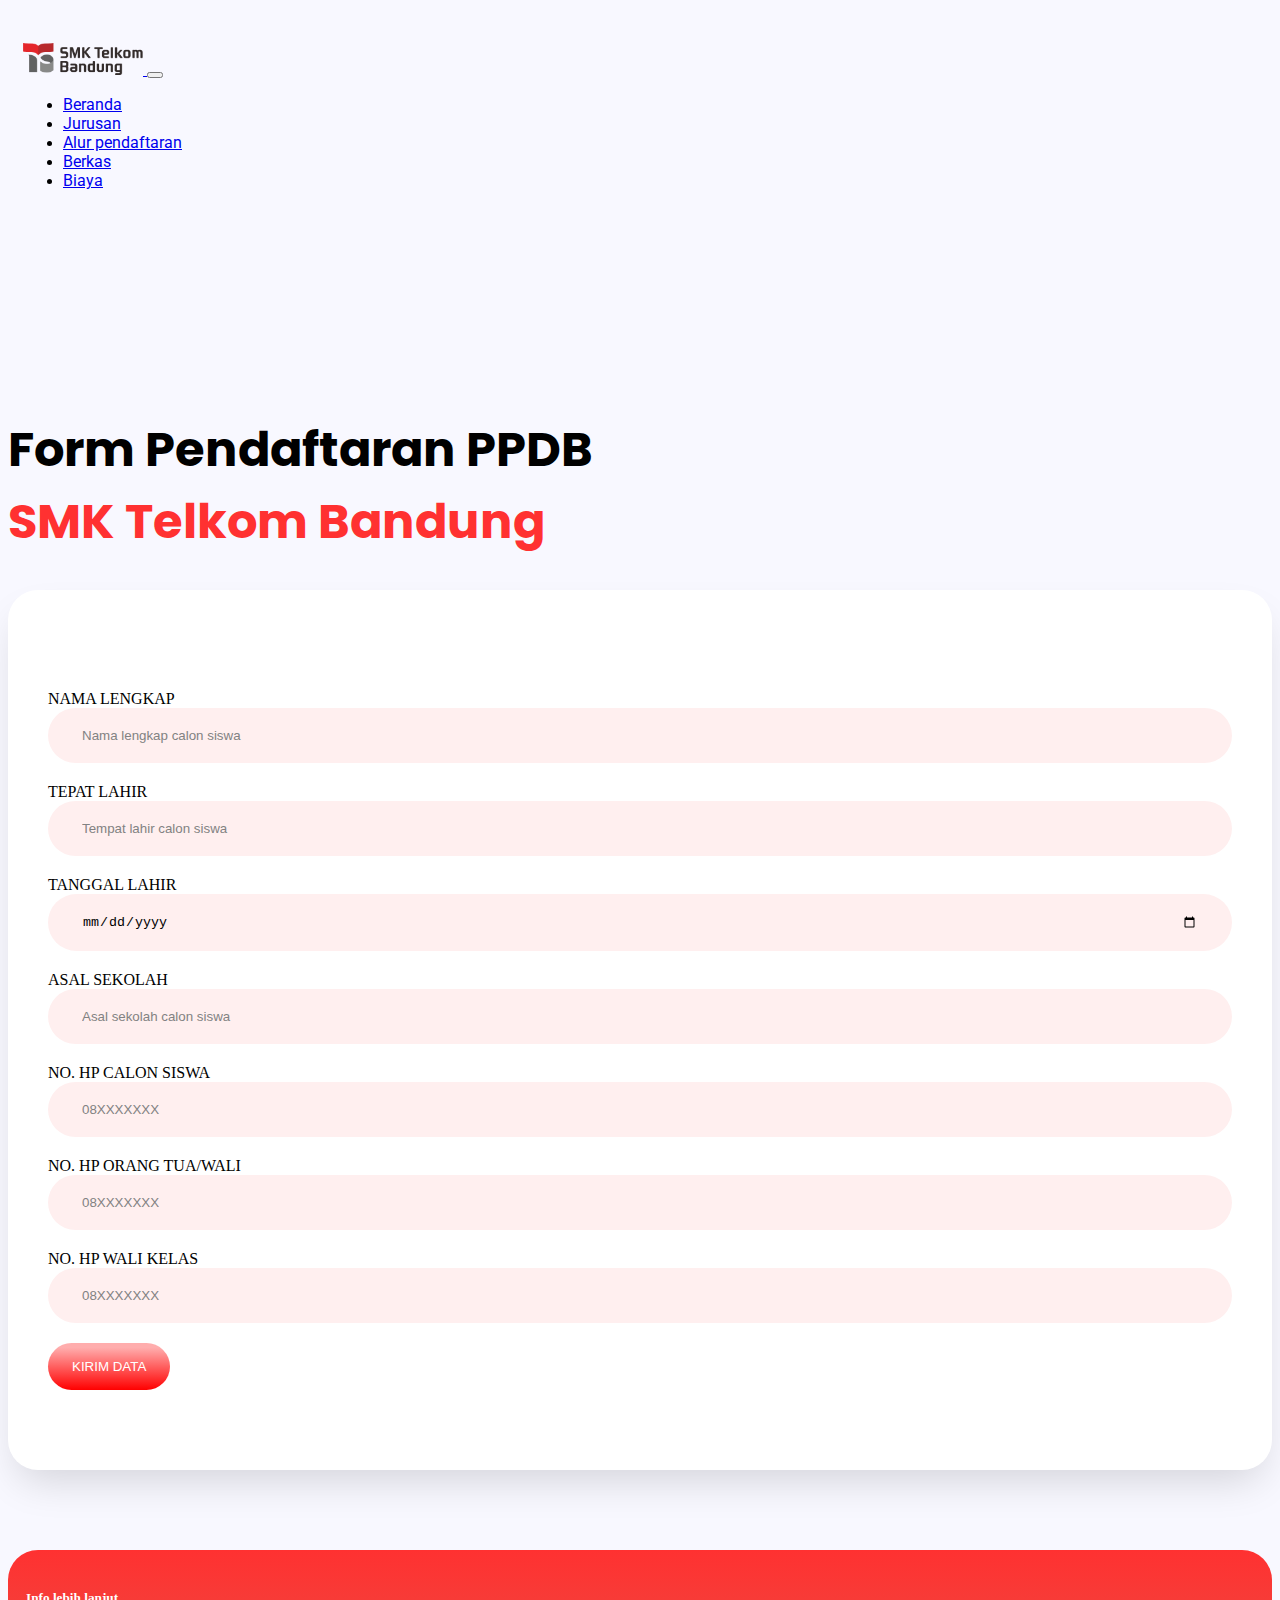
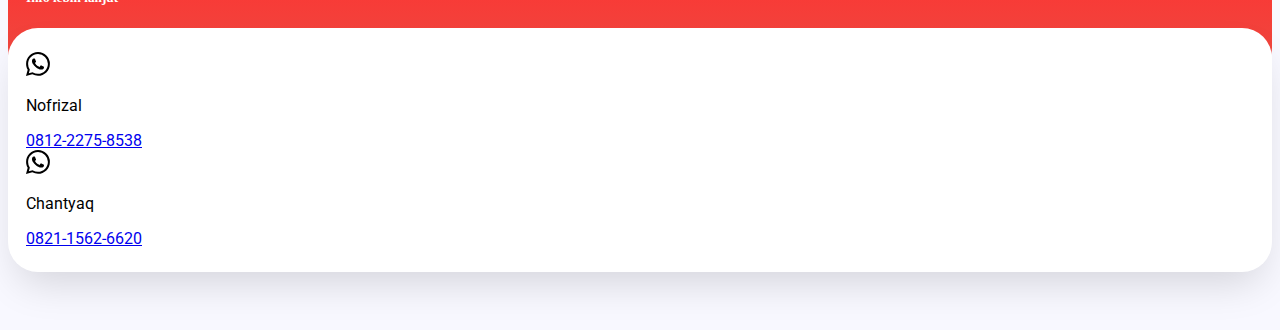
==== pendaftaran.html @ 1e6db485 "First commit" ====
<!DOCTYPE html>
<html lang="en">
<head>
    <meta charset="UTF-8">
    <meta http-equiv="X-UA-Compatible" content="IE=edge">
    <meta name="viewport" content="width=device-width, initial-scale=1.0">
    <!-- CSS links -->
    <link rel="stylesheet" href="https://cdn.jsdelivr.net/npm/bootstrap@4.6.0/dist/css/bootstrap.min.css" integrity="sha384-B0vP5xmATw1+K9KRQjQERJvTumQW0nPEzvF6L/Z6nronJ3oUOFUFpCjEUQouq2+l" crossorigin="anonymous">
    <link rel="stylesheet" href="css/main.css">
    <link rel="stylesheet" href="css/pendaftaran.css">
    <!-- Font links -->
    <link rel="preconnect" href="https://fonts.googleapis.com">
    <link rel="preconnect" href="https://fonts.gstatic.com" crossorigin>
    <link href="https://fonts.googleapis.com/css2?family=Poppins:wght@400;700&family=Roboto:wght@400;500;700&display=swap" rel="stylesheet">

    <title>PRIMASERU | SMK-TEL BDG</title>
</head>
<body>
    <nav class="navbar navbar-expand-lg navbar-light fixed-top">
        <div class="container">
            <a class="navbar-brand" href="#">
                <img src="images/logo.png" width="120" alt="">
            </a>
            <button class="navbar-toggler" type="button" data-toggle="collapse" data-target="#navbarNav" aria-controls="navbarNav" aria-expanded="false" aria-label="Toggle navigation">
                <span class="navbar-toggler-icon"></span>
            </button>
            <div class="collapse navbar-collapse" id="navbarNav">
                <ul class="navbar-nav ml-auto">
                    <li class="nav-item">
                        <a class="nav-link" href="index.html">Beranda</a>
                    </li>
                    <li class="nav-item">
                        <a class="nav-link" href="index.html#section-2">Jurusan</a>
                    </li>
                    <li class="nav-item">
                        <a class="nav-link" href="index.html#section-4">Alur pendaftaran</a>
                    </li>
                    <li class="nav-item">
                        <a class="nav-link" href="index.html#section-5">Berkas</a>
                    </li>
                    <li class="nav-item">
                        <a class="nav-link" href="index.html#section-8">Biaya</a>
                    </li>
                </ul>
            </div>
        </div>
    </nav>

    <main>
        <section class="form-pendaftaran">
            <div class="container">
                <h1 class="heading-section mb-5">Form Pendaftaran PPDB <br><span class="red-text">SMK Telkom Bandung</span></h1>
                <div class="row justify-content-center">
                    <div class="col-lg-9">
                        <form action="" method="POST">
                            <div class="input-group">
                                <label class="ml-4" for="nama">NAMA LENGKAP</label>
                                <input type="text" id="nama" placeholder="Nama lengkap calon siswa">
                            </div>
                            <div class="d-flex m-0 flex-wrap flex-md-nowrap">
                                <div class="input-group pr-md-3">
                                    <label class="ml-4" for="tempat-lahir">TEPAT LAHIR</label>
                                    <input type="text" id="tempat-lahir" placeholder="Tempat lahir calon siswa">
                                </div>

                                <div class="input-group pl-md-3">
                                    <label class="ml-4" for="tanggal-lahir">TANGGAL LAHIR</label>
                                    <input type="date" id="tanggal-lahir">
                                </div>
                            </div>
                            <div class="input-group">
                                <label class="ml-4" for="asal-sekolah">ASAL SEKOLAH</label>
                                <input type="text" id="asal-sekolah" placeholder="Asal sekolah calon siswa">
                            </div>

                            <div class="input-group">
                                <label class="ml-4" for="hp-siswa">NO. HP CALON SISWA</label>
                                <input type="number" id="hp-siswa" placeholder="08XXXXXXX">
                            </div>
                            <div class="input-group">
                                <label class="ml-4" for="hp-ortu">NO. HP ORANG TUA/WALI</label>
                                <input type="number" id="hp-ortu" placeholder="08XXXXXXX">
                            </div>
                            <div class="input-group">
                                <label class="ml-4" for="hp-wakel">NO. HP WALI KELAS</label>
                                <input type="number" id="hp-wakel" placeholder="08XXXXXXX">
                            </div>
                            <button type="submit" class="my-btn-primary px-5 mt-4">KIRIM DATA</button>
                        </form>
                    </div>
                    <div class="col-lg-3 col-md-8">
                        <div class="kontak-card">
                            <div class="kontak-heading">
                                <h5>Info lebih lanjut</h5>
                            </div>
                            <div class="kontak">
                                <div class="d-flex mb-3">
                                    <svg xmlns="http://www.w3.org/2000/svg" width="24" height="24" fill="currentColor" class="bi bi-whatsapp" viewBox="0 0 16 16">
                                        <path d="M13.601 2.326A7.854 7.854 0 0 0 7.994 0C3.627 0 .068 3.558.064 7.926c0 1.399.366 2.76 1.057 3.965L0 16l4.204-1.102a7.933 7.933 0 0 0 3.79.965h.004c4.368 0 7.926-3.558 7.93-7.93A7.898 7.898 0 0 0 13.6 2.326zM7.994 14.521a6.573 6.573 0 0 1-3.356-.92l-.24-.144-2.494.654.666-2.433-.156-.251a6.56 6.56 0 0 1-1.007-3.505c0-3.626 2.957-6.584 6.591-6.584a6.56 6.56 0 0 1 4.66 1.931 6.557 6.557 0 0 1 1.928 4.66c-.004 3.639-2.961 6.592-6.592 6.592zm3.615-4.934c-.197-.099-1.17-.578-1.353-.646-.182-.065-.315-.099-.445.099-.133.197-.513.646-.627.775-.114.133-.232.148-.43.05-.197-.1-.836-.308-1.592-.985-.59-.525-.985-1.175-1.103-1.372-.114-.198-.011-.304.088-.403.087-.088.197-.232.296-.346.1-.114.133-.198.198-.33.065-.134.034-.248-.015-.347-.05-.099-.445-1.076-.612-1.47-.16-.389-.323-.335-.445-.34-.114-.007-.247-.007-.38-.007a.729.729 0 0 0-.529.247c-.182.198-.691.677-.691 1.654 0 .977.71 1.916.81 2.049.098.133 1.394 2.132 3.383 2.992.47.205.84.326 1.129.418.475.152.904.129 1.246.08.38-.058 1.171-.48 1.338-.943.164-.464.164-.86.114-.943-.049-.084-.182-.133-.38-.232z"/>
                                    </svg>
                                    <div class="pl-2">
                                        <p class="m-0">Nofrizal</p>
                                        <a href="https://api.whatsapp.com/send?phone=6281222758538&text=Salam%20Pak%20Nofrizal%20,%20saya%20dapat%20link%20dari%20Web%20Primaseru.%20Mohon%20informasi%20lengkap%20mengenai%20PPDB%20SMK%20Telkom%20Bandung%20T.P.%202021/2022.%20Terima%20kasih." target="_blank">0812-2275-8538 </a>
                                    </div>
                                </div>

                                <div class="d-flex">
                                    <svg xmlns="http://www.w3.org/2000/svg" width="24" height="24" fill="currentColor" class="bi bi-whatsapp" viewBox="0 0 16 16">
                                        <path d="M13.601 2.326A7.854 7.854 0 0 0 7.994 0C3.627 0 .068 3.558.064 7.926c0 1.399.366 2.76 1.057 3.965L0 16l4.204-1.102a7.933 7.933 0 0 0 3.79.965h.004c4.368 0 7.926-3.558 7.93-7.93A7.898 7.898 0 0 0 13.6 2.326zM7.994 14.521a6.573 6.573 0 0 1-3.356-.92l-.24-.144-2.494.654.666-2.433-.156-.251a6.56 6.56 0 0 1-1.007-3.505c0-3.626 2.957-6.584 6.591-6.584a6.56 6.56 0 0 1 4.66 1.931 6.557 6.557 0 0 1 1.928 4.66c-.004 3.639-2.961 6.592-6.592 6.592zm3.615-4.934c-.197-.099-1.17-.578-1.353-.646-.182-.065-.315-.099-.445.099-.133.197-.513.646-.627.775-.114.133-.232.148-.43.05-.197-.1-.836-.308-1.592-.985-.59-.525-.985-1.175-1.103-1.372-.114-.198-.011-.304.088-.403.087-.088.197-.232.296-.346.1-.114.133-.198.198-.33.065-.134.034-.248-.015-.347-.05-.099-.445-1.076-.612-1.47-.16-.389-.323-.335-.445-.34-.114-.007-.247-.007-.38-.007a.729.729 0 0 0-.529.247c-.182.198-.691.677-.691 1.654 0 .977.71 1.916.81 2.049.098.133 1.394 2.132 3.383 2.992.47.205.84.326 1.129.418.475.152.904.129 1.246.08.38-.058 1.171-.48 1.338-.943.164-.464.164-.86.114-.943-.049-.084-.182-.133-.38-.232z"/>
                                    </svg>
                                    <div class="pl-2">
                                        <p class="m-0">Chantyaq</p>
                                        <a href="https://api.whatsapp.com/send?phone=6281222758538&text=Salam%20bu%20Chantyaq%20,%20saya%20dapat%20link%20dari%20Web%20Primaseru.%20Mohon%20informasi%20lengkap%20mengenai%20PPDB%20SMK%20Telkom%20Bandung%20T.P.%202021/2022.%20Terima%20kasih." target="_blank">0821-1562-6620</a>
                                    </div>
                                </div>
                            </div>
                        </div>
                    </div>
                </div>
            </div>
        </section>
    </main>

    <script src="https://code.jquery.com/jquery-3.5.1.slim.min.js" integrity="sha384-DfXdz2htPH0lsSSs5nCTpuj/zy4C+OGpamoFVy38MVBnE+IbbVYUew+OrCXaRkfj" crossorigin="anonymous"></script>
    <script src="https://cdn.jsdelivr.net/npm/bootstrap@4.6.0/dist/js/bootstrap.min.js" integrity="sha384-+YQ4JLhjyBLPDQt//I+STsc9iw4uQqACwlvpslubQzn4u2UU2UFM80nGisd026JF" crossorigin="anonymous"></script>
    <script src="js/main.js"></script>
</body>
</html>
---- css/main.css ----
html {
    scroll-behavior: smooth;
}
* {
    box-sizing: border-box;
}
body {
    background-color: #F8F8FF;
    overflow-x: hidden;
}
/* utilities */
h1, h2, h3, h1 span, h2 span {
    font-family: 'Poppins', sans-serif;
}
p, span, a {
    font-family: 'Roboto', sans-serif;
}
.red-text {
    color: #FF3131;
}
/* components */
.my-btn-primary {
    background: linear-gradient( #FFADAD 10%, #FF0000 );
    border-radius: 30px;
    padding: 16px 24px;
    border: none;
    color: #FFFFFF;
    transition: .3s;
}
.my-btn-primary:hover {
    color: #EEEEEE;
    text-decoration: none;
    box-shadow: 0 5px 20px rgba(255, 49, 49, 0.4);
}
.heading-section {
    font-weight: 700;
    font-size: 48px;
}
/* navbar */
nav .container {
    padding: 0 15px !important;
}
nav.navbar {
    background-color: #F8F8FF;
    padding: 35px 0;
    transition: .4s;
}
nav.scrolled {
    padding: 15px 0;
    box-shadow: 0 5px 20px -10px rgba(0, 0, 0, 0.2);
}
/* Footer */
footer {
    padding: 50px 0;
    border-top: 2px solid #DDDDDD;
}
@media (max-width: 767.98px) {
    .hero h1 {
        font-size: 42px;
    }
    .hero p {
        font-size: 14px;
    }
    .heading-section {
        font-size: 32px;
    }
}
---- css/pendaftaran.css ----
.form-pendaftaran {
    padding-top: 140px;
}
.form-pendaftaran form {
    width: 100%;
    padding: 80px 40px;
    margin-bottom: 80px;
    border-radius: 30px;
    background-color: #FFFFFF;
    box-shadow: 0 20px 40px -10px rgba(0, 0, 0, 0.15);
}
.input-group {
    display: flex;
    flex-direction: column;
    margin: 20px 0;
}
.input-group input {
    background-color: #FFEFEF;
    padding: 20px 34px;
    border-radius: 80px;
    border: none;
}
.input-group input:focus-visible {
    outline: none;
}
::placeholder {
    color: #828282;
}
input[type=date]:invalid::-webkit-datetime-edit {
    color: red !important;
}
.kontak-heading {
    background: linear-gradient( #FF3131 0%, #E65245 125.79%);
    padding: 18px 18px 50px 18px;
    border-radius: 30px;
    color: #ffffff;
}
.kontak {
    background-color: #FFFFFF;
    padding: 24px 18px;
    border-radius: 30px;
    transform: translateY(-50px);
    box-shadow: 0 20px 40px -10px rgba(0, 0, 0, 0.15);
}

@media (max-width: 767.98px) {
    .form-pendaftaran form {
        padding: 40px 16px;
    }
}
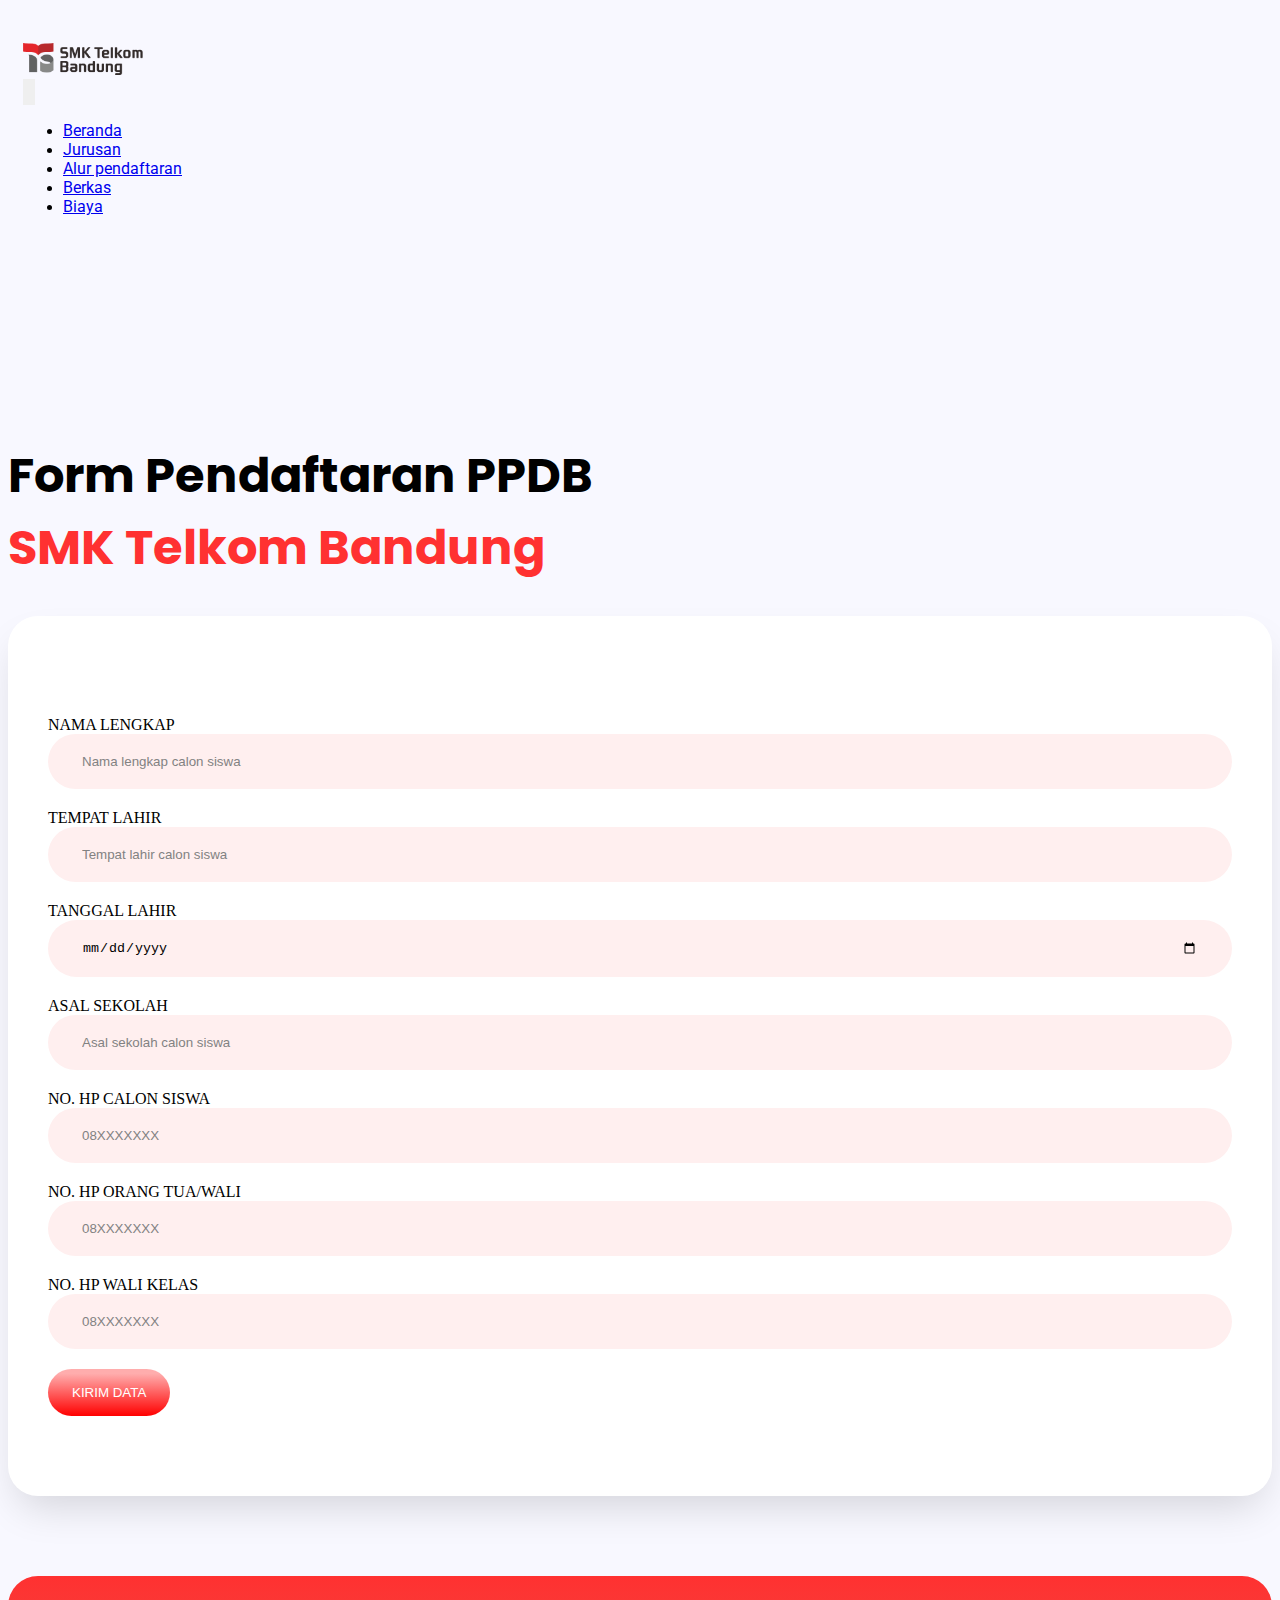
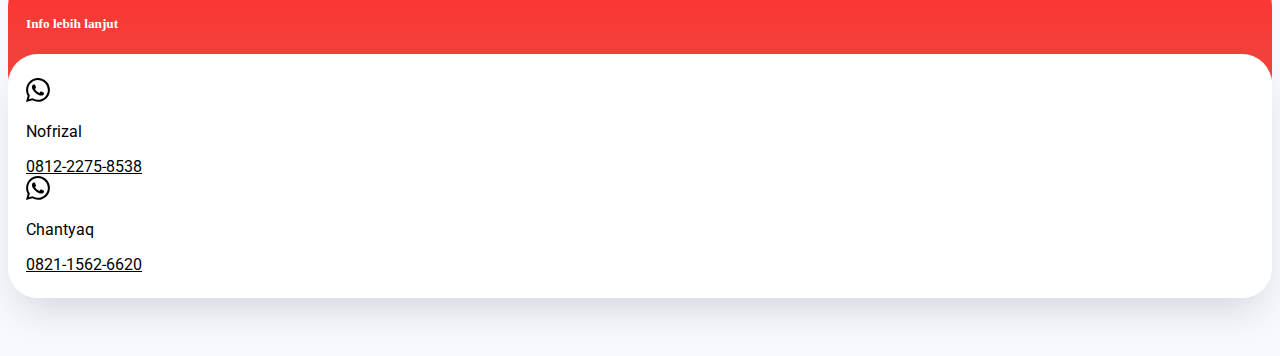
==== commit 846311c5: "add countdown" ====
--- a/pendaftaran.html
+++ b/pendaftaran.html
@@ -59,7 +59,7 @@
                             </div>
                             <div class="d-flex m-0 flex-wrap flex-md-nowrap">
                                 <div class="input-group pr-md-3">
-                                    <label class="ml-4" for="tempat-lahir">TEPAT LAHIR</label>
+                                    <label class="ml-4" for="tempat-lahir">TEMPAT LAHIR</label>
                                     <input type="text" id="tempat-lahir" placeholder="Tempat lahir calon siswa">
                                 </div>
 
--- a/css/main.css
+++ b/css/main.css
@@ -6,6 +6,9 @@
 }
 body {
     background-color: #F8F8FF;
+    overflow-x: hidden;
+}
+#app {
     overflow-x: hidden;
 }
 /* utilities */
@@ -45,6 +48,34 @@
     padding: 35px 0;
     transition: .4s;
 }
+.navbar-brand img {
+    object-fit: scale-down;
+}
+.navbar-toggler {
+    display: flex;
+    flex-direction: column;
+    height: 26px;
+    justify-content: space-between;
+    border: none;
+}
+.hamburger-line {
+    width: 32px;
+    height: 2px;
+    background-color: #FF0000;
+    transition: .7s;
+}
+
+.navbar-toggler.active .hamburger-line:nth-child(1) {
+    transform: rotateZ(47deg) translate(-2px, 14px);
+}
+
+.navbar-toggler.active .hamburger-line:nth-child(2) {
+    transform: translateX(200px);
+}
+
+.navbar-toggler.active .hamburger-line:nth-child(3) {
+    transform: rotateZ(-47deg) translate(-3px, -15px);
+}
 nav.scrolled {
     padding: 15px 0;
     box-shadow: 0 5px 20px -10px rgba(0, 0, 0, 0.2);
@@ -55,6 +86,12 @@
     border-top: 2px solid #DDDDDD;
 }
 @media (max-width: 767.98px) {
+    nav.scrolled {
+        padding: 10px 0;
+    }
+    .navbar-brand img {
+        height: 26px;
+    }
     .hero h1 {
         font-size: 42px;
     }
--- a/css/pendaftaran.css
+++ b/css/pendaftaran.css
@@ -19,6 +19,7 @@
     padding: 20px 34px;
     border-radius: 80px;
     border: none;
+    width: 100%;
 }
 .input-group input:focus-visible {
     outline: none;
@@ -42,6 +43,9 @@
     transform: translateY(-50px);
     box-shadow: 0 20px 40px -10px rgba(0, 0, 0, 0.15);
 }
+.kontak a {
+    color: #000000;
+}
 
 @media (max-width: 767.98px) {
     .form-pendaftaran form {
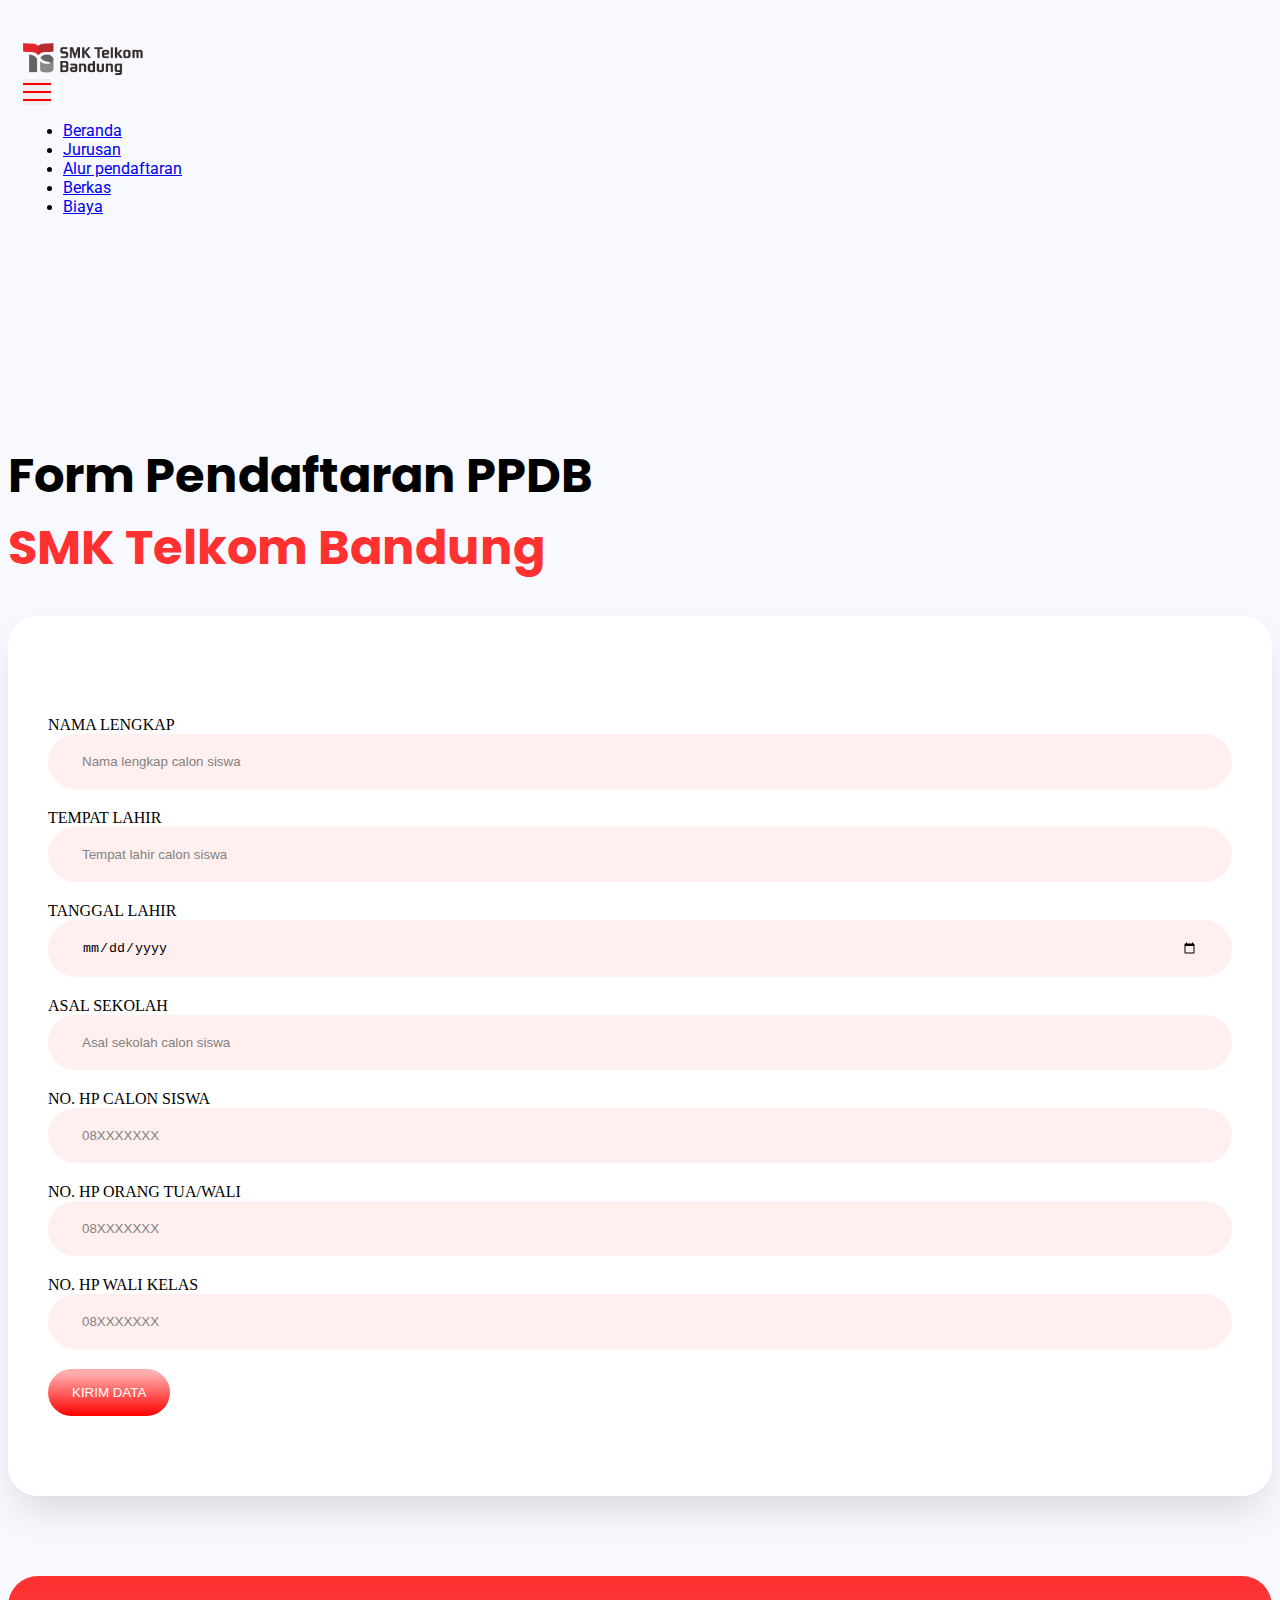
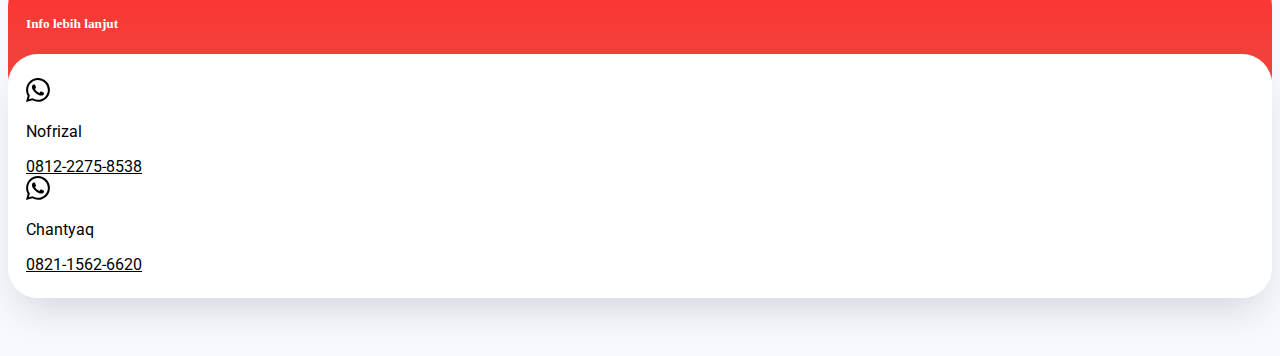
==== commit bb0f2ebb: "add AOS" ====
--- a/pendaftaran.html
+++ b/pendaftaran.html
@@ -22,7 +22,9 @@
                 <img src="images/logo.png" width="120" alt="">
             </a>
             <button class="navbar-toggler" type="button" data-toggle="collapse" data-target="#navbarNav" aria-controls="navbarNav" aria-expanded="false" aria-label="Toggle navigation">
-                <span class="navbar-toggler-icon"></span>
+                <div class="hamburger-line"></div>
+                <div class="hamburger-line"></div>
+                <div class="hamburger-line"></div>
             </button>
             <div class="collapse navbar-collapse" id="navbarNav">
                 <ul class="navbar-nav ml-auto">
--- a/css/main.css
+++ b/css/main.css
@@ -50,6 +50,7 @@
 }
 .navbar-brand img {
     object-fit: scale-down;
+    object-position: left;
 }
 .navbar-toggler {
     display: flex;
@@ -57,9 +58,10 @@
     height: 26px;
     justify-content: space-between;
     border: none;
+    padding: .25rem 0;
 }
 .hamburger-line {
-    width: 32px;
+    width: 28px;
     height: 2px;
     background-color: #FF0000;
     transition: .7s;
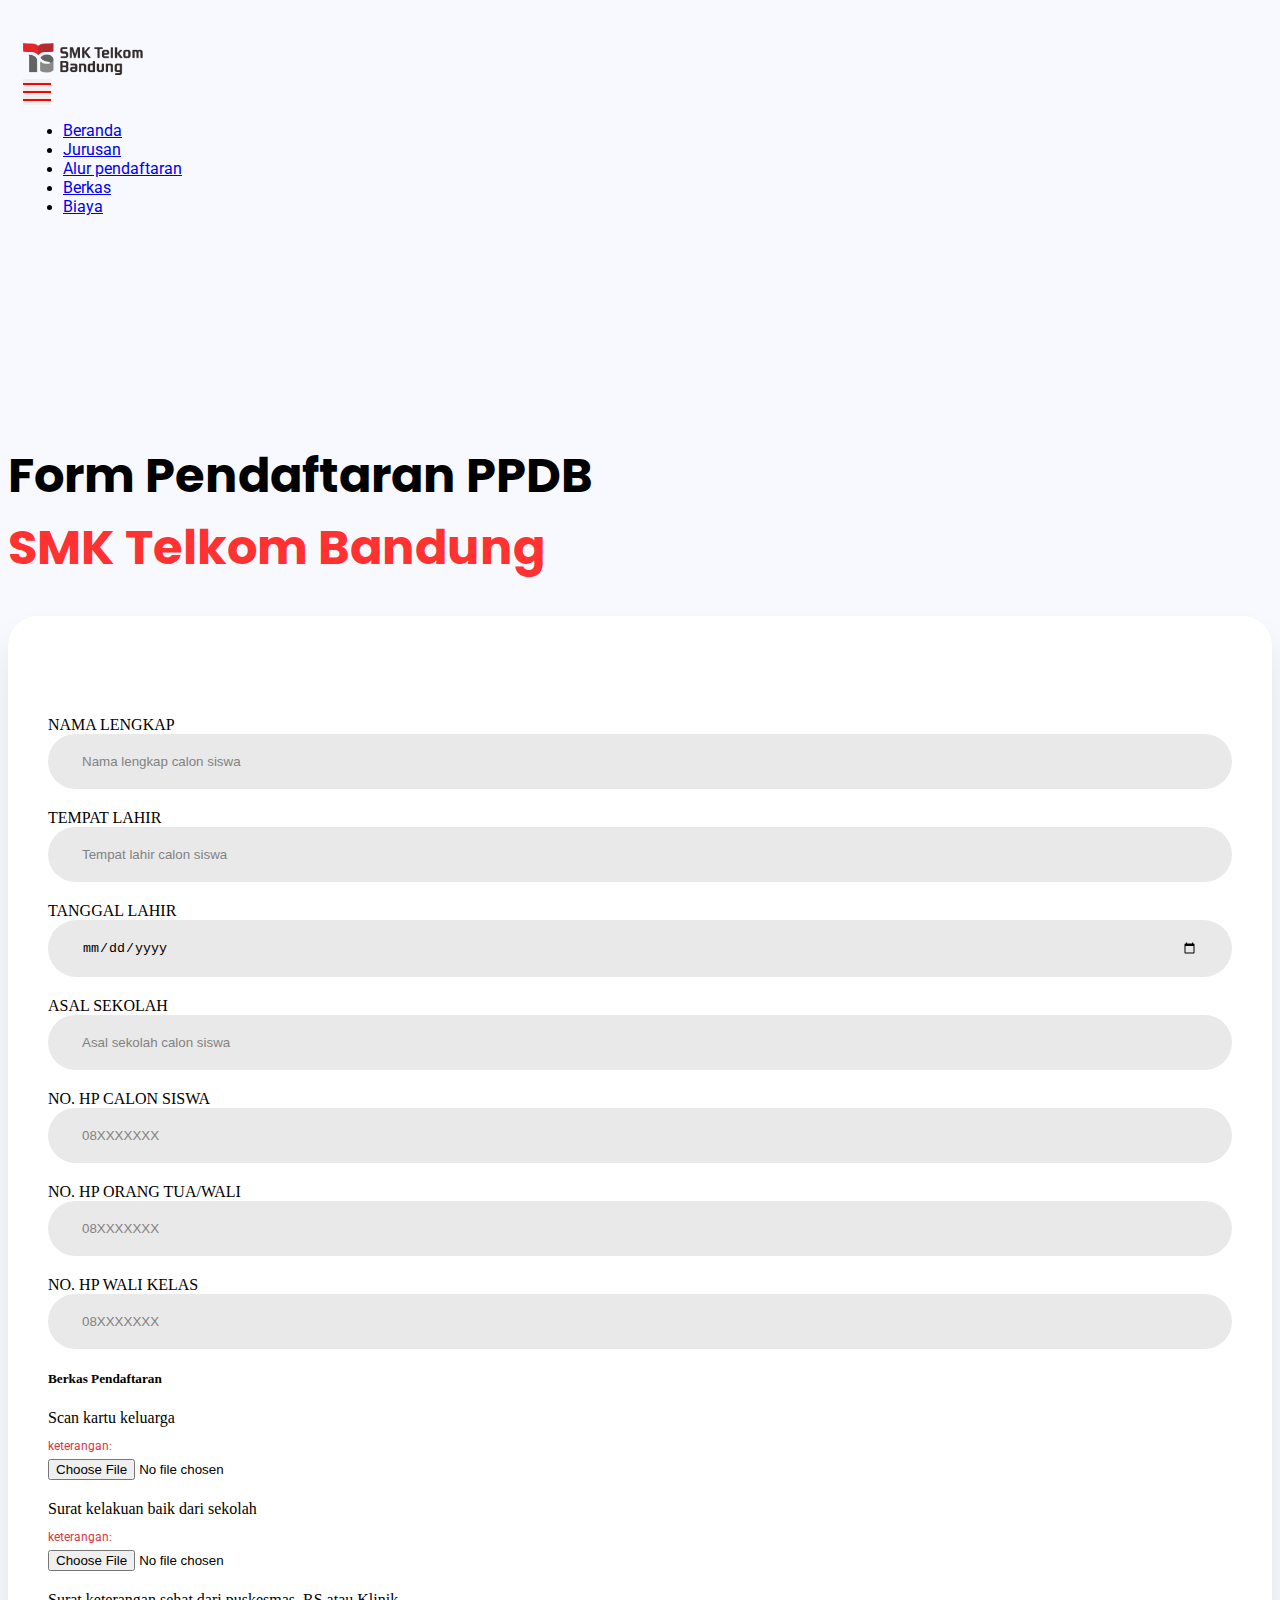
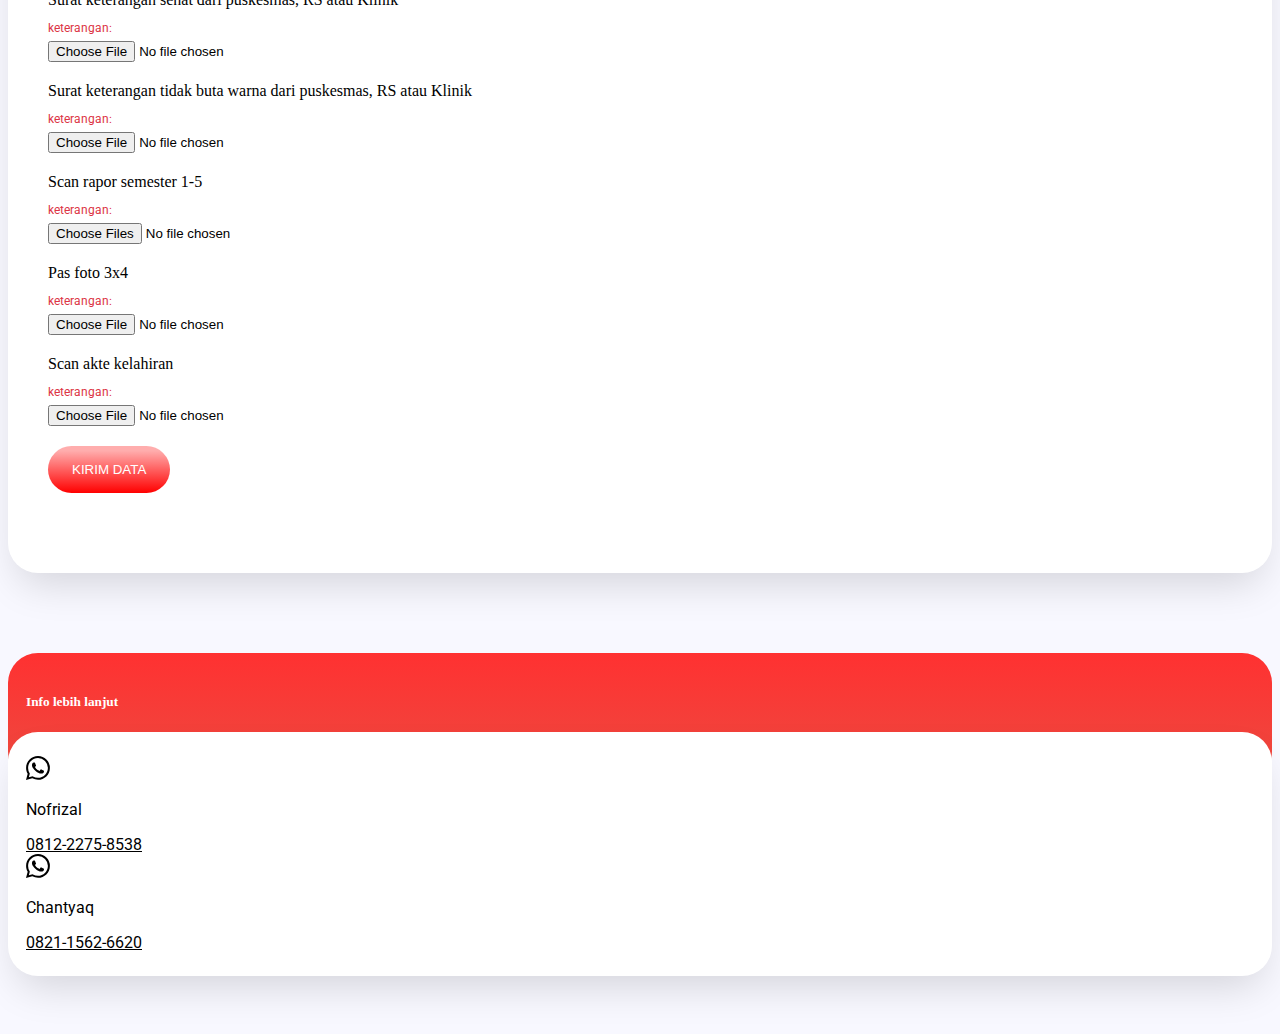
==== commit 8bf920dc: "add input file page pendaftaran" ====
--- a/pendaftaran.html
+++ b/pendaftaran.html
@@ -87,6 +87,44 @@
                                 <label class="ml-4" for="hp-wakel">NO. HP WALI KELAS</label>
                                 <input type="number" id="hp-wakel" placeholder="08XXXXXXX">
                             </div>
+
+                            <h5 class="mt-5">Berkas Pendaftaran</h5>
+                            <div class="input-group">
+                                <label for="scan_kk">Scan kartu keluarga</label>
+                                <p class="alert-text">keterangan: </p>
+                                <input type="file" name="scan_kk" id="scan_kk">
+                            </div>
+                            <div class="input-group">
+                                <label for="surat_kelakuan_baik">Surat kelakuan baik dari sekolah</label>
+                                <p class="alert-text">keterangan: </p>
+                                <input type="file" name="surat_kelakuan_baik" id="surat_kelakuan_baik">
+                            </div>
+                            <div class="input-group">
+                                <label for="surat_keterangan_sehat">Surat keterangan sehat dari puskesmas, RS atau Klinik</label>
+                                <p class="alert-text">keterangan: </p>
+                                <input type="file" name="surat_keterangan_sehat" id="surat_keterangan_sehat">
+                            </div>
+                            <div class="input-group">
+                                <label for="surat_tidak_buta_warna">Surat keterangan tidak buta warna dari puskesmas, RS atau Klinik</label>
+                                <p class="alert-text">keterangan: </p>
+                                <input type="file" name="surat_tidak_buta_warna" id="surat_tidak_buta_warna">
+                            </div>
+                            <div class="input-group">
+                                <label for="scan_rapor">Scan rapor semester 1-5</label>
+                                <p class="alert-text">keterangan: </p>
+                                <input type="file" name="scan_rapor" id="scan_rapor" multiple>
+                            </div>
+                            <div class="input-group">
+                                <label for="pas_foto">Pas foto 3x4</label>
+                                <p class="alert-text">keterangan: </p>
+                                <input type="file" name="pas_foto" id="pas_foto">
+                            </div>
+                            <div class="input-group">
+                                <label for="scan_akte">Scan akte kelahiran</label>
+                                <p class="alert-text text-danger">keterangan: </p>
+                                <input type="file" name="scan_akte" id="scan_akte">
+                            </div>
+                            
                             <button type="submit" class="my-btn-primary px-5 mt-4">KIRIM DATA</button>
                         </form>
                     </div>
--- a/css/pendaftaran.css
+++ b/css/pendaftaran.css
@@ -14,8 +14,10 @@
     flex-direction: column;
     margin: 20px 0;
 }
-.input-group input {
-    background-color: #FFEFEF;
+.input-group input[type=text],
+.input-group input[type=number],
+.input-group input[type=date] {
+    background-color: #e9e9e9;
     padding: 20px 34px;
     border-radius: 80px;
     border: none;
@@ -23,12 +25,19 @@
 }
 .input-group input:focus-visible {
     outline: none;
+    /* border: 1px solid #000000; */
+    box-shadow: 0 0 0 2px #FF3131;
 }
 ::placeholder {
     color: #828282;
 }
 input[type=date]:invalid::-webkit-datetime-edit {
     color: red !important;
+}
+.alert-text {
+    font-size: 12px;
+    margin-bottom: 6px;
+    color: #dc3545;
 }
 .kontak-heading {
     background: linear-gradient( #FF3131 0%, #E65245 125.79%);
